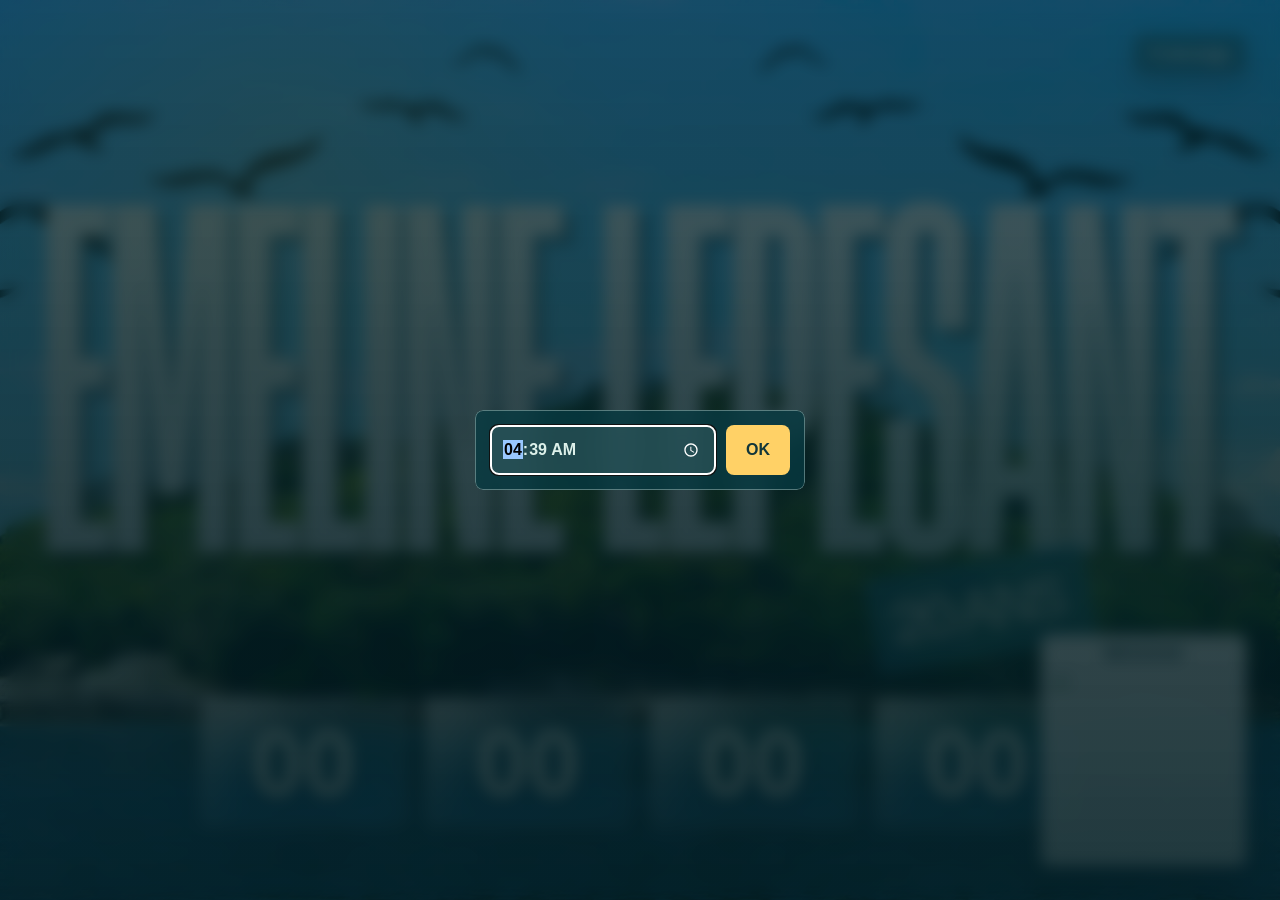
==== index.html @ a46fdc38 "Prepare local display and GitHub Pages messages" ====
<!doctype html>
<html lang="fr">
  <head>
    <meta charset="utf-8" />
    <meta name="viewport" content="width=device-width, initial-scale=1" />
    <title>Anniversaire 20ans Emeline</title>
    <link rel="stylesheet" href="style.css" />
  </head>
  <body>
    <main class="page" aria-live="polite">
      <img class="picture" src="PICTURE.png" alt="" />

      <div class="countdown" id="countdown" hidden aria-label="Decompte">
        <span id="days">00</span>
        <span id="hours">00</span>
        <span id="minutes">00</span>
        <span id="seconds">00</span>
      </div>

      <div class="messages" id="messages" aria-live="polite"></div>

      <a class="qr-link" id="qr-link" href="message.html" aria-label="Ajouter un message">
        <span class="qr-title">Message</span>
        <img id="qr-code" alt="" />
      </a>

      <div class="message-count" id="message-count" aria-live="polite">0 message</div>

      <button class="pdf-download" id="pdf-download" type="button" hidden>
        Telecharger le livre de messages
      </button>
    </main>

    <dialog class="time-dialog" id="time-dialog">
      <form method="dialog" class="dialog-box" id="time-form">
        <input id="target-time" name="target-time" type="time" aria-label="Heure" required />
        <button type="submit" aria-label="Lancer">OK</button>
      </form>
    </dialog>

    <script src="https://cdn.jsdelivr.net/npm/@supabase/supabase-js@2"></script>
    <script src="https://cdn.jsdelivr.net/npm/jspdf@2.5.2/dist/jspdf.umd.min.js"></script>
    <script src="supabase-config.js"></script>
    <script src="script.js"></script>
  </body>
</html>
---- style.css ----
:root {
  color-scheme: dark;
  --foam: rgba(238, 255, 247, 0.92);
  --glass: rgba(255, 255, 255, 0.16);
  --glass-soft: rgba(255, 255, 255, 0.06);
  --glass-line: rgba(255, 255, 255, 0.38);
  --sun: #ffd166;
}

* {
  box-sizing: border-box;
}

html,
body {
  width: 100%;
  min-height: 100%;
}

body {
  margin: 0;
  overflow: hidden;
  font-family: Arial, Helvetica, sans-serif;
  background: #0b3d45;
}

.page {
  position: relative;
  width: 100vw;
  height: 100vh;
  isolation: isolate;
}

.picture {
  position: fixed;
  inset: 0;
  width: 100%;
  height: 100%;
  object-fit: cover;
  object-position: center;
  z-index: -2;
}

.page::before {
  content: "";
  position: fixed;
  inset: 0;
  z-index: -1;
  background:
    linear-gradient(180deg, rgba(6, 45, 56, 0.08), rgba(4, 32, 36, 0.44)),
    radial-gradient(circle at 22% 18%, rgba(255, 209, 102, 0.24), transparent 22rem),
    radial-gradient(circle at 82% 72%, rgba(48, 184, 139, 0.28), transparent 24rem);
}

.countdown {
  position: absolute;
  left: 50%;
  bottom: clamp(26px, 8vh, 86px);
  width: min(92vw, 880px);
  transform: translateX(-50%);
  display: grid;
  grid-template-columns: repeat(4, minmax(0, 1fr));
  gap: clamp(8px, 2vw, 18px);
}

.countdown span {
  position: relative;
  overflow: hidden;
  min-width: 0;
  min-height: clamp(70px, 13vw, 130px);
  display: grid;
  place-items: center;
  border: 1px solid var(--glass-line);
  border-radius: 8px;
  color: var(--foam);
  background:
    linear-gradient(145deg, rgba(255, 255, 255, 0.24), transparent 42%),
    linear-gradient(180deg, var(--glass), var(--glass-soft));
  box-shadow:
    inset 0 1px 0 rgba(255, 255, 255, 0.55),
    inset 0 -18px 36px rgba(255, 255, 255, 0.05),
    0 18px 46px rgba(0, 0, 0, 0.22);
  backdrop-filter: blur(18px) saturate(145%);
  -webkit-backdrop-filter: blur(18px) saturate(145%);
  font-size: clamp(2rem, 9vw, 5.8rem);
  font-weight: 900;
  font-variant-numeric: tabular-nums;
  text-shadow: 0 3px 18px rgba(0, 0, 0, 0.42);
}

.countdown span::before {
  content: "";
  position: absolute;
  inset: 1px;
  border-radius: 7px;
  background: linear-gradient(120deg, rgba(255, 255, 255, 0.28), transparent 38%);
  pointer-events: none;
}

.countdown span::after {
  content: "";
  position: absolute;
  top: -45%;
  left: -35%;
  width: 78%;
  height: 90%;
  border-radius: 50%;
  background: rgba(255, 255, 255, 0.18);
  filter: blur(20px);
  transform: rotate(-18deg);
  pointer-events: none;
}

.messages {
  position: absolute;
  inset: 0;
  pointer-events: none;
  overflow: hidden;
}

.message-bubble {
  position: absolute;
  left: var(--x);
  top: var(--y);
  max-width: min(400px, 76vw);
  min-height: 58px;
  padding: 15px 20px;
  border: 2px solid rgba(225, 250, 255, 0.72);
  border-radius: 22px;
  color: rgba(255, 255, 255, 0.96);
  background:
    linear-gradient(180deg, rgba(108, 211, 232, 0.88), rgba(68, 179, 204, 0.86)),
    rgba(71, 183, 207, 0.9);
  box-shadow:
    inset 0 2px 0 rgba(255, 255, 255, 0.34),
    inset 0 -5px 12px rgba(17, 105, 126, 0.18),
    0 14px 26px rgba(4, 35, 45, 0.26);
  font-size: clamp(0.92rem, 1.7vw, 1.08rem);
  font-weight: 900;
  line-height: 1.35;
  text-shadow:
    0 1px 1px rgba(0, 0, 0, 0.2),
    0 3px 12px rgba(7, 51, 58, 0.38);
  transform: translate(-50%, -50%);
  animation:
    bubble-pop 420ms cubic-bezier(0.17, 0.89, 0.32, 1.28) both,
    bubble-float var(--duration) ease-in-out 420ms infinite alternate;
  cursor: pointer;
  pointer-events: auto;
  user-select: none;
}

.message-bubble::before {
  content: "";
  position: absolute;
  left: 14px;
  right: 14px;
  top: 7px;
  height: 9px;
  border-radius: 999px;
  background: rgba(255, 255, 255, 0.24);
  pointer-events: none;
}

.message-bubble::after {
  content: none;
}

.message-bubble.is-leaving {
  animation: bubble-out 500ms ease forwards;
}

@keyframes bubble-pop {
  from {
    opacity: 0;
    transform: translate(-50%, -50%) scale(0.72);
  }

  70% {
    opacity: 1;
    transform: translate(-50%, -50%) scale(calc(var(--scale) + 0.08));
  }

  to {
    opacity: 1;
    transform: translate(-50%, -50%) scale(var(--scale));
  }
}

@keyframes bubble-out {
  to {
    opacity: 0;
    transform: translate(-50%, -50%) translateY(-18px) scale(0.82);
  }
}

@keyframes bubble-float {
  from {
    transform: translate(-50%, -50%) translate3d(0, 0, 0) scale(var(--scale));
  }

  to {
    transform: translate(-50%, -50%) translate3d(var(--drift), -28px, 0) scale(var(--scale));
  }
}

.confetti {
  position: fixed;
  inset: 0;
  z-index: 20;
  pointer-events: none;
  overflow: hidden;
}

.confetti span {
  position: absolute;
  left: var(--x);
  top: -18px;
  width: 11px;
  height: 18px;
  border-radius: 3px;
  opacity: 0;
  animation: confetti-fall var(--fall-duration) ease-in var(--delay) forwards;
}

@keyframes confetti-fall {
  0% {
    opacity: 1;
    transform: translate3d(0, 0, 0) rotate(0deg);
  }

  100% {
    opacity: 0.92;
    transform: translate3d(var(--fall-drift), 110vh, 0) rotate(var(--fall-rotate));
  }
}

.qr-link {
  position: absolute;
  right: clamp(16px, 3vw, 34px);
  bottom: clamp(16px, 3vw, 34px);
  width: clamp(136px, 16vw, 210px);
  display: grid;
  gap: 8px;
  padding: 10px 10px 12px;
  border: 1px solid rgba(255, 255, 255, 0.56);
  border-radius: 8px;
  color: #10363e;
  text-decoration: none;
  background:
    linear-gradient(180deg, rgba(255, 255, 255, 0.95), rgba(226, 253, 255, 0.88));
  box-shadow:
    inset 0 1px 0 rgba(255, 255, 255, 0.9),
    0 18px 46px rgba(0, 0, 0, 0.28);
}

.qr-title {
  display: block;
  font-size: clamp(0.78rem, 1.4vw, 1rem);
  font-weight: 900;
  line-height: 1;
  text-align: center;
  text-transform: uppercase;
}

.qr-link img {
  width: 100%;
  aspect-ratio: 1;
  display: block;
  border-radius: 6px;
}

.message-count {
  position: absolute;
  right: clamp(16px, 3vw, 34px);
  top: clamp(16px, 3vw, 34px);
  padding: 10px 14px;
  border: 1px solid rgba(255, 255, 255, 0.42);
  border-radius: 8px;
  color: rgba(255, 255, 255, 0.94);
  background: rgba(7, 58, 66, 0.5);
  box-shadow: 0 12px 28px rgba(0, 0, 0, 0.2);
  font-size: clamp(0.86rem, 1.6vw, 1rem);
  font-weight: 900;
  text-shadow: 0 2px 10px rgba(0, 0, 0, 0.28);
}

.pdf-download {
  position: absolute;
  left: 50%;
  top: clamp(18px, 4vh, 42px);
  z-index: 25;
  min-height: 48px;
  padding: 0 20px;
  border: 1px solid rgba(255, 255, 255, 0.72);
  border-radius: 999px;
  color: #12363a;
  background: linear-gradient(180deg, #fff8d8, #ffd166);
  box-shadow: 0 16px 38px rgba(0, 0, 0, 0.28);
  font: inherit;
  font-weight: 900;
  transform: translateX(-50%);
  cursor: pointer;
}

.pdf-download.is-loading {
  cursor: wait;
  opacity: 0.82;
}

.time-dialog {
  width: min(88vw, 330px);
  padding: 0;
  border: 0;
  border-radius: 8px;
  background: transparent;
}

.time-dialog::backdrop {
  background:
    linear-gradient(180deg, rgba(4, 48, 58, 0.54), rgba(3, 27, 32, 0.78)),
    rgba(0, 0, 0, 0.34);
  backdrop-filter: blur(8px);
}

.dialog-box {
  display: grid;
  grid-template-columns: 1fr auto;
  gap: 10px;
  padding: 14px;
  border: 1px solid rgba(238, 255, 247, 0.34);
  border-radius: 8px;
  background: rgba(7, 58, 66, 0.78);
  box-shadow: 0 22px 70px rgba(0, 0, 0, 0.38);
  backdrop-filter: blur(14px);
}

.dialog-box input,
.dialog-box button {
  min-height: 50px;
  border-radius: 8px;
  font: inherit;
  font-weight: 800;
}

.dialog-box input {
  min-width: 0;
  border: 1px solid rgba(238, 255, 247, 0.34);
  padding: 0 12px;
  color: var(--foam);
  background: rgba(255, 255, 255, 0.1);
}

.dialog-box button {
  width: 64px;
  border: 0;
  color: #12363a;
  background: var(--sun);
  cursor: pointer;
}

@media (max-width: 560px) {
  .countdown {
    width: min(94vw, 420px);
    gap: 6px;
    bottom: clamp(154px, 24vh, 190px);
  }

  .qr-link {
    width: 124px;
  }
}

@media (min-width: 561px) and (max-width: 1100px) {
  .countdown {
    bottom: clamp(170px, 24vh, 220px);
  }
}
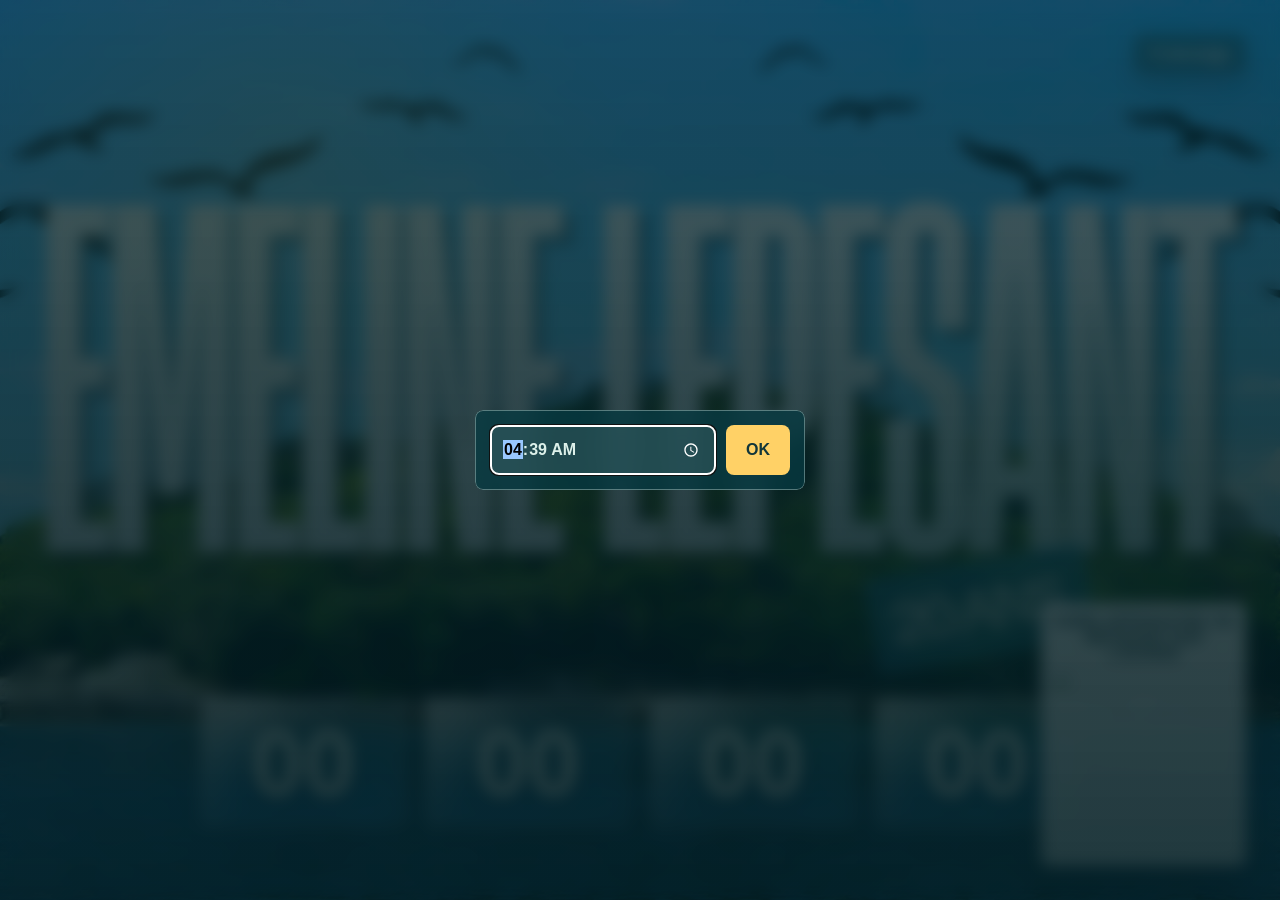
==== commit 4c688891: "Update QR call to action" ====
--- a/index.html
+++ b/index.html
@@ -20,7 +20,7 @@
       <div class="messages" id="messages" aria-live="polite"></div>
 
       <a class="qr-link" id="qr-link" href="message.html" aria-label="Ajouter un message">
-        <span class="qr-title">Message</span>
+        <span class="qr-title">Faire apparaitre un message sur l'ecran</span>
         <img id="qr-code" alt="" />
       </a>
 
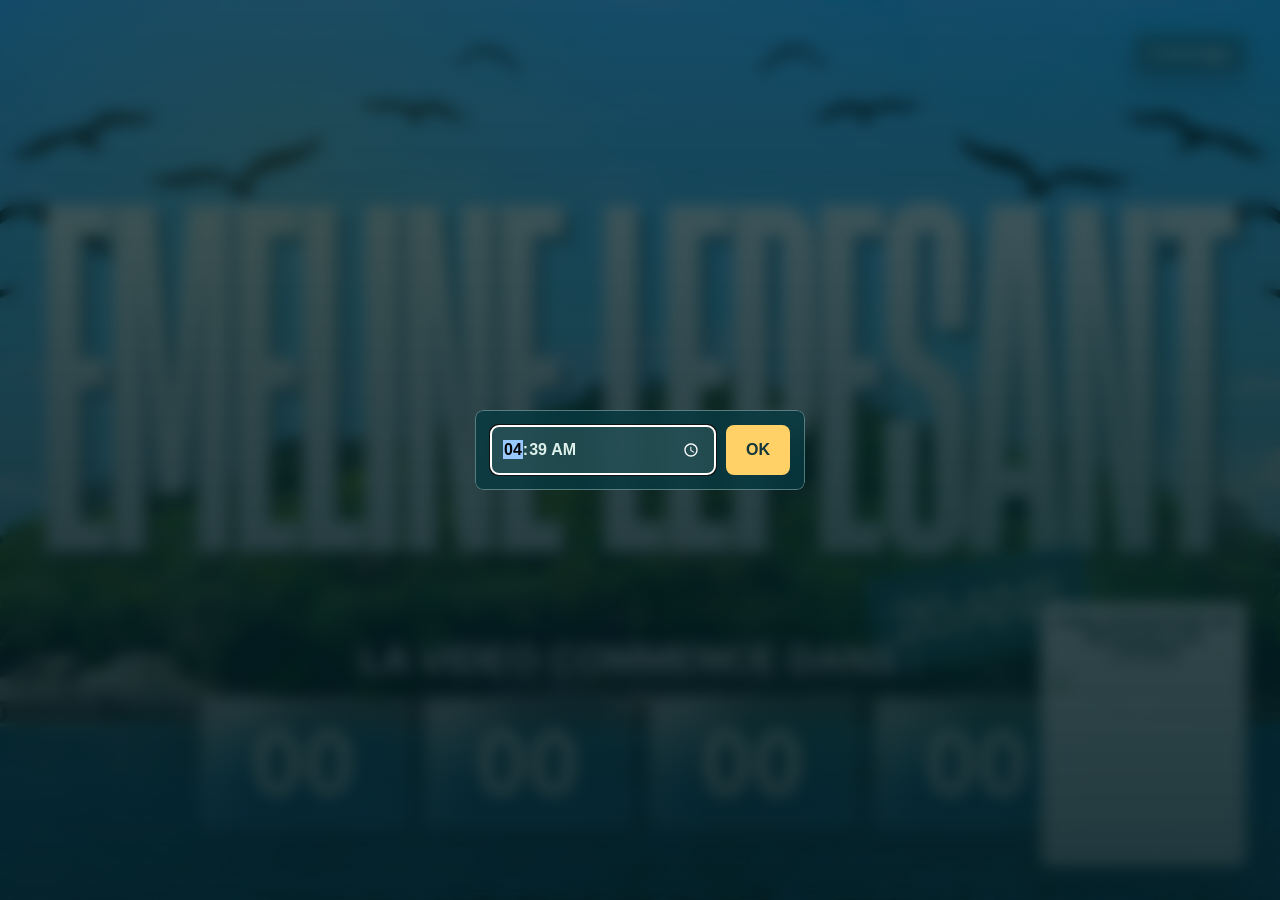
==== commit f00cfe59: "Add countdown video label" ====
--- a/index.html
+++ b/index.html
@@ -11,6 +11,7 @@
       <img class="picture" src="PICTURE.png" alt="" />
 
       <div class="countdown" id="countdown" hidden aria-label="Decompte">
+        <strong class="countdown-title">La video commence dans :</strong>
         <span id="days">00</span>
         <span id="hours">00</span>
         <span id="minutes">00</span>
--- a/style.css
+++ b/style.css
@@ -61,6 +61,17 @@
   display: grid;
   grid-template-columns: repeat(4, minmax(0, 1fr));
   gap: clamp(8px, 2vw, 18px);
+}
+
+.countdown-title {
+  grid-column: 1 / -1;
+  color: #ffffff;
+  font-size: clamp(1.15rem, 3vw, 2.45rem);
+  font-weight: 900;
+  line-height: 1.05;
+  text-align: center;
+  text-transform: uppercase;
+  text-shadow: 0 4px 22px rgba(0, 0, 0, 0.58);
 }
 
 .countdown span {
